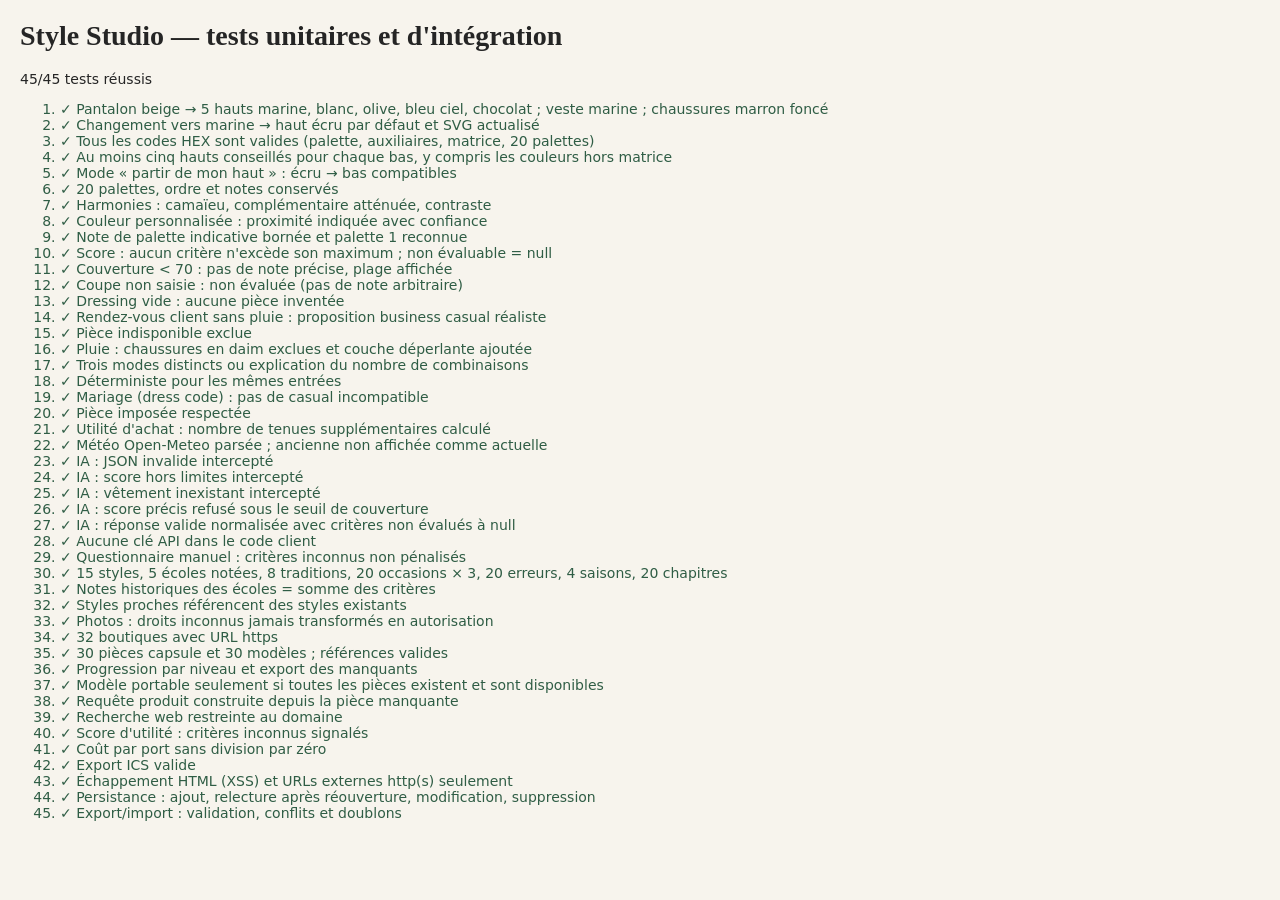
==== tests/index.html @ 1b3ec487 "Style Studio : première version de l'application de stylisme personnel PWA local-first : dressing, s" ====
<!doctype html>
<html lang="fr"><head><meta charset="utf-8"><meta name="viewport" content="width=device-width, initial-scale=1">
<title>Style Studio — tests</title>
<style>body{font:14px system-ui;margin:20px;background:#F7F4ED;color:#252525}.ok{color:#2F5D45}.ko{color:#8E2F2F;font-weight:600}h1{font-family:Georgia,serif}pre{white-space:pre-wrap;font-size:12px}</style></head>
<body><h1>Style Studio — tests unitaires et d'intégration</h1><p id="summary">Exécution…</p><ol id="out"></ol>
<script type="module" src="run.js"></script></body></html>
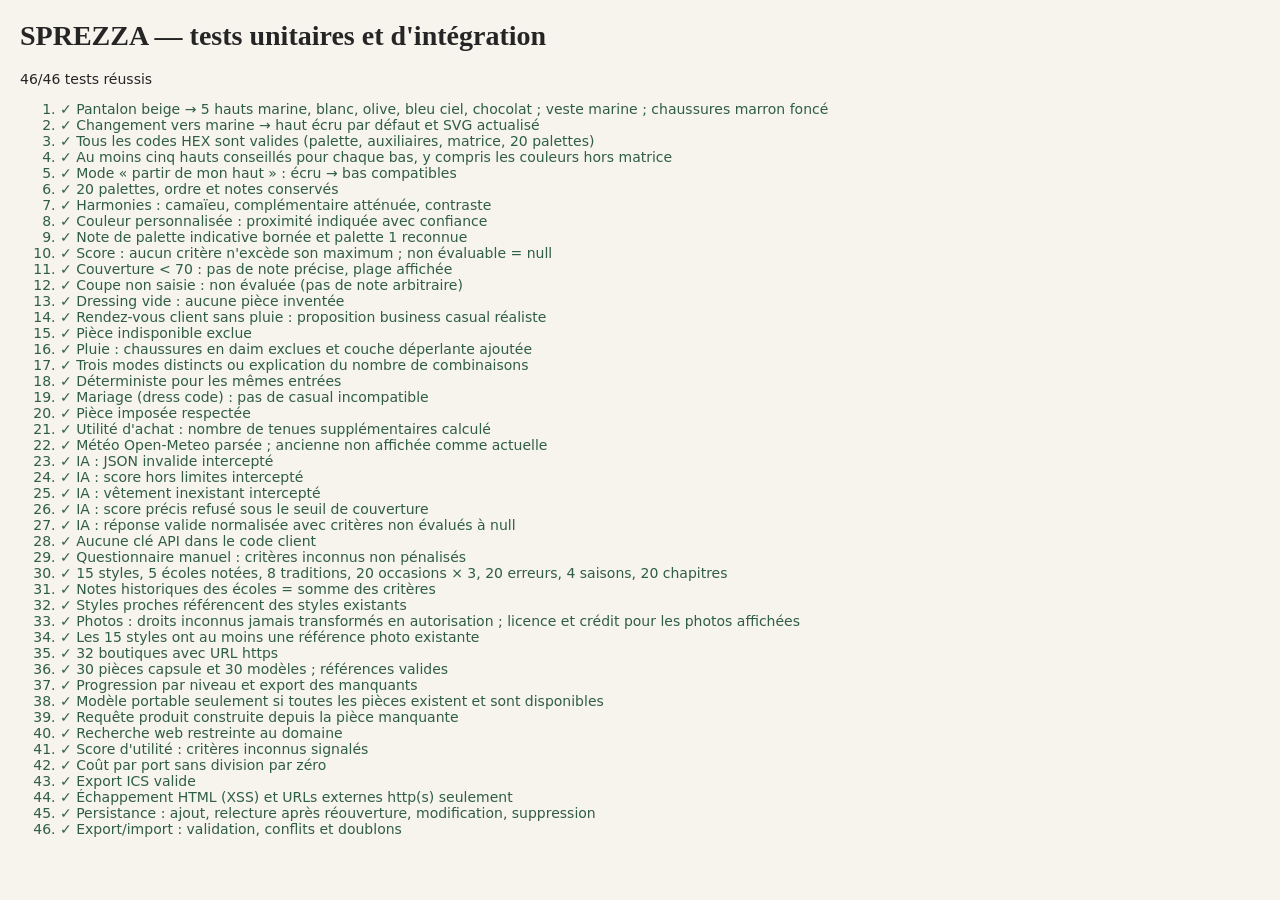
==== commit e63f815b: "SPREZZA : nouveau nom et références photo pour les 15 styles - Renommage de l'application en SPREZZA" ====
--- a/tests/index.html
+++ b/tests/index.html
@@ -1,6 +1,6 @@
 <!doctype html>
 <html lang="fr"><head><meta charset="utf-8"><meta name="viewport" content="width=device-width, initial-scale=1">
-<title>Style Studio — tests</title>
+<title>SPREZZA — tests</title>
 <style>body{font:14px system-ui;margin:20px;background:#F7F4ED;color:#252525}.ok{color:#2F5D45}.ko{color:#8E2F2F;font-weight:600}h1{font-family:Georgia,serif}pre{white-space:pre-wrap;font-size:12px}</style></head>
-<body><h1>Style Studio — tests unitaires et d'intégration</h1><p id="summary">Exécution…</p><ol id="out"></ol>
+<body><h1>SPREZZA — tests unitaires et d'intégration</h1><p id="summary">Exécution…</p><ol id="out"></ol>
 <script type="module" src="run.js"></script></body></html>
